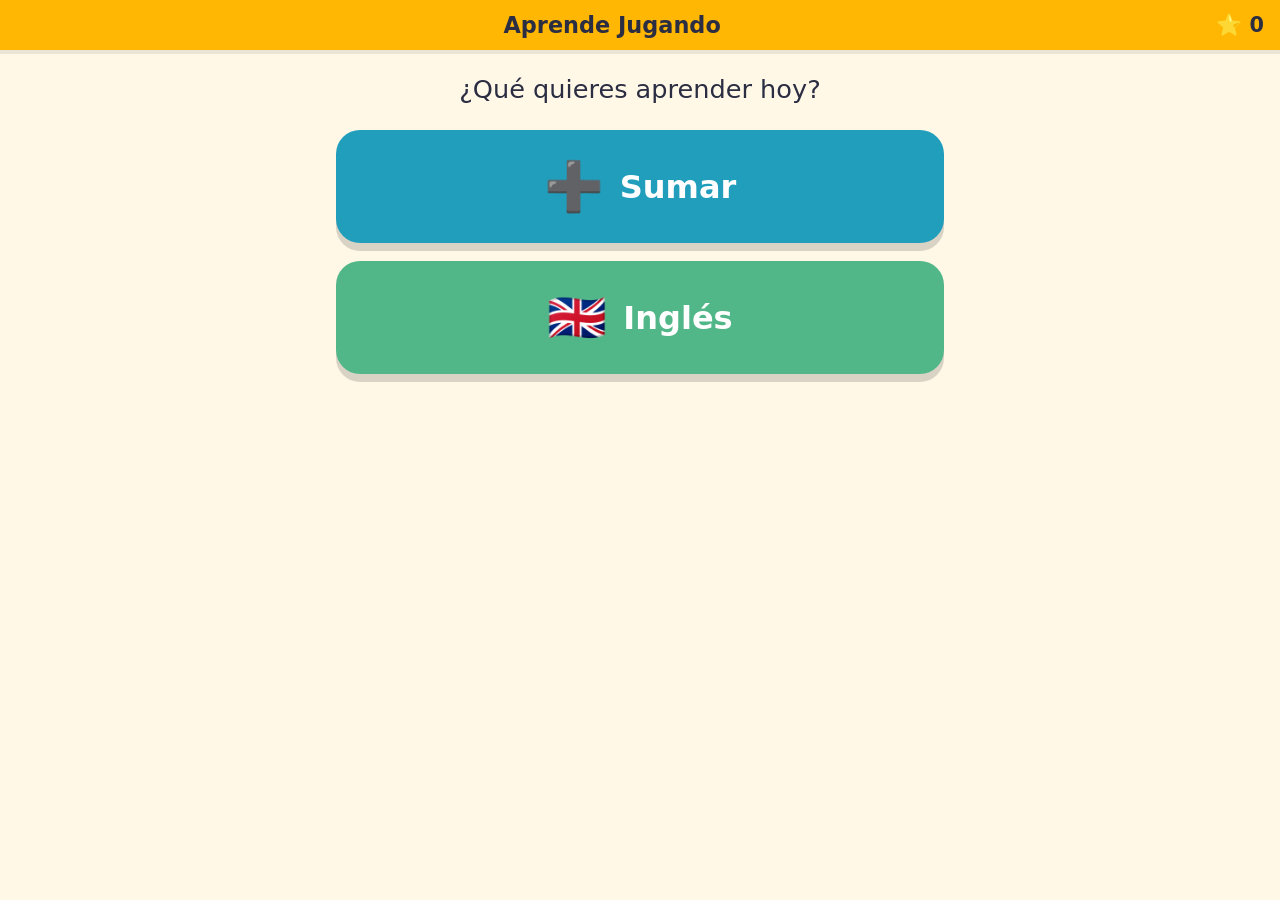
==== index.html @ 197bed0f "Add Aprende Jugando: kids' addition and English learning web app Co-Authored-By: Claude Opus 5.5 <no" ====
<!doctype html>
<html lang="es">
<head>
  <meta charset="utf-8">
  <meta name="viewport" content="width=device-width, initial-scale=1, maximum-scale=1">
  <meta name="theme-color" content="#ffb703">
  <title>Aprende Jugando</title>
  <link rel="stylesheet" href="style.css">
</head>
<body>
  <header>
    <button id="btn-home" class="icon-btn" aria-label="Inicio" hidden>🏠</button>
    <h1 id="title">Aprende Jugando</h1>
    <div class="stars" aria-label="Estrellas">⭐ <span id="star-count">0</span></div>
  </header>

  <main>
    <!-- Menú principal -->
    <section id="screen-menu" class="screen active">
      <p class="hello">¿Qué quieres aprender hoy?</p>
      <button class="big-card math" data-go="math-levels">
        <span class="card-emoji">➕</span><span>Sumar</span>
      </button>
      <button class="big-card english" data-go="english-topics">
        <span class="card-emoji">🇬🇧</span><span>Inglés</span>
      </button>
    </section>

    <!-- Niveles de suma -->
    <section id="screen-math-levels" class="screen">
      <p class="hello">Elige un nivel</p>
      <div class="grid">
        <button class="pill" data-math-max="5">🐣 Hasta 5</button>
        <button class="pill" data-math-max="10">🐥 Hasta 10</button>
        <button class="pill" data-math-max="20">🦅 Hasta 20</button>
      </div>
    </section>

    <!-- Juego de sumas -->
    <section id="screen-math" class="screen">
      <div class="progress"><div id="math-bar"></div></div>
      <div id="math-visual" class="visual" aria-hidden="true"></div>
      <div id="math-question" class="question"></div>
      <div id="math-options" class="options"></div>
    </section>

    <!-- Temas de inglés -->
    <section id="screen-english-topics" class="screen">
      <p class="hello">Elige un tema</p>
      <div id="topic-list" class="grid"></div>
    </section>

    <!-- Juego de inglés -->
    <section id="screen-english" class="screen">
      <div class="progress"><div id="eng-bar"></div></div>
      <p class="hint">Escucha y toca el dibujo correcto</p>
      <button id="eng-speak" class="speak-btn">🔊 <span id="eng-word"></span></button>
      <div id="eng-options" class="options pictures"></div>
    </section>

    <!-- Resultado -->
    <section id="screen-done" class="screen">
      <div class="trophy">🏆</div>
      <p class="hello" id="done-text"></p>
      <div class="grid">
        <button class="pill" id="btn-again">🔁 Otra vez</button>
        <button class="pill" data-go="menu">🏠 Inicio</button>
      </div>
    </section>
  </main>

  <div id="feedback" class="feedback" aria-live="polite"></div>
  <script src="app.js"></script>
</body>
</html>
---- style.css ----
:root {
  --bg: #fff8e7;
  --ink: #2b2d42;
  --yellow: #ffb703;
  --blue: #219ebc;
  --green: #52b788;
  --red: #ef476f;
  --card: #ffffff;
  --radius: 24px;
}
* { box-sizing: border-box; -webkit-tap-highlight-color: transparent; }
html, body { margin: 0; height: 100%; }
body {
  background: var(--bg);
  color: var(--ink);
  font-family: "Comic Sans MS", "Chalkboard SE", "Baloo 2", system-ui, sans-serif;
  display: flex; flex-direction: column;
  user-select: none;
}
header {
  display: flex; align-items: center; justify-content: space-between;
  gap: 8px; padding: 12px 16px; background: var(--yellow);
  box-shadow: 0 4px 0 rgba(0,0,0,.08);
}
header h1 { font-size: 1.4rem; margin: 0; flex: 1; text-align: center; }
.stars { font-size: 1.3rem; font-weight: bold; white-space: nowrap; }
.icon-btn {
  font-size: 1.6rem; background: #fff; border: 0; border-radius: 50%;
  width: 48px; height: 48px; cursor: pointer;
}
main { flex: 1; padding: 16px; max-width: 640px; width: 100%; margin: 0 auto; }
.screen { display: none; flex-direction: column; align-items: center; gap: 18px; }
.screen.active { display: flex; animation: pop .25s ease-out; }
.hello { font-size: 1.6rem; text-align: center; margin: 8px 0; }
.hint { font-size: 1.2rem; margin: 0; text-align: center; }

button { font-family: inherit; color: inherit; cursor: pointer; }
.big-card {
  width: 100%; border: 0; border-radius: var(--radius); padding: 28px;
  font-size: 2rem; font-weight: bold; color: #fff;
  display: flex; align-items: center; justify-content: center; gap: 16px;
  box-shadow: 0 8px 0 rgba(0,0,0,.15); transition: transform .1s;
}
.big-card:active, .pill:active, .opt:active { transform: translateY(4px); }
.big-card.math { background: var(--blue); }
.big-card.english { background: var(--green); }
.card-emoji { font-size: 3rem; }

.grid { display: grid; grid-template-columns: 1fr; gap: 14px; width: 100%; }
.pill {
  border: 0; border-radius: var(--radius); padding: 20px; font-size: 1.6rem;
  background: var(--card); box-shadow: 0 6px 0 rgba(0,0,0,.12);
}

.progress { width: 100%; height: 14px; background: #fff; border-radius: 99px; overflow: hidden; }
.progress div { height: 100%; width: 0; background: var(--green); transition: width .3s; }

.visual {
  display: flex; align-items: center; justify-content: center; flex-wrap: wrap;
  gap: 10px; min-height: 90px; font-size: 2rem; text-align: center;
}
.visual .group { display: flex; flex-wrap: wrap; justify-content: center; max-width: 45%; line-height: 1.1; }
.visual .plus { font-size: 2.4rem; font-weight: bold; color: var(--blue); }
.question { font-size: 3rem; font-weight: bold; }

.options { display: grid; grid-template-columns: repeat(3, 1fr); gap: 14px; width: 100%; }
.opt {
  border: 0; border-radius: var(--radius); background: var(--card);
  font-size: 2.6rem; font-weight: bold; padding: 18px 0;
  box-shadow: 0 6px 0 rgba(0,0,0,.12);
}
.options.pictures .opt { font-size: 3.6rem; }
.opt.right { background: var(--green); color: #fff; }
.opt.wrong { background: var(--red); color: #fff; animation: shake .3s; }

.speak-btn {
  border: 0; border-radius: var(--radius); background: var(--blue); color: #fff;
  font-size: 2.2rem; font-weight: bold; padding: 18px 28px;
  box-shadow: 0 6px 0 rgba(0,0,0,.15);
}
.trophy { font-size: 6rem; animation: bounce 1s infinite; }

.feedback {
  position: fixed; inset: 0; display: flex; align-items: center; justify-content: center;
  font-size: 6rem; pointer-events: none; opacity: 0; transition: opacity .2s;
}
.feedback.show { opacity: 1; animation: pop .4s ease-out; }

@keyframes pop { from { transform: scale(.8); opacity: 0; } to { transform: scale(1); opacity: 1; } }
@keyframes shake { 25% { transform: translateX(-6px); } 75% { transform: translateX(6px); } }
@keyframes bounce { 50% { transform: translateY(-12px); } }

@media (min-width: 520px) {
  .grid { grid-template-columns: repeat(auto-fit, minmax(180px, 1fr)); }
}
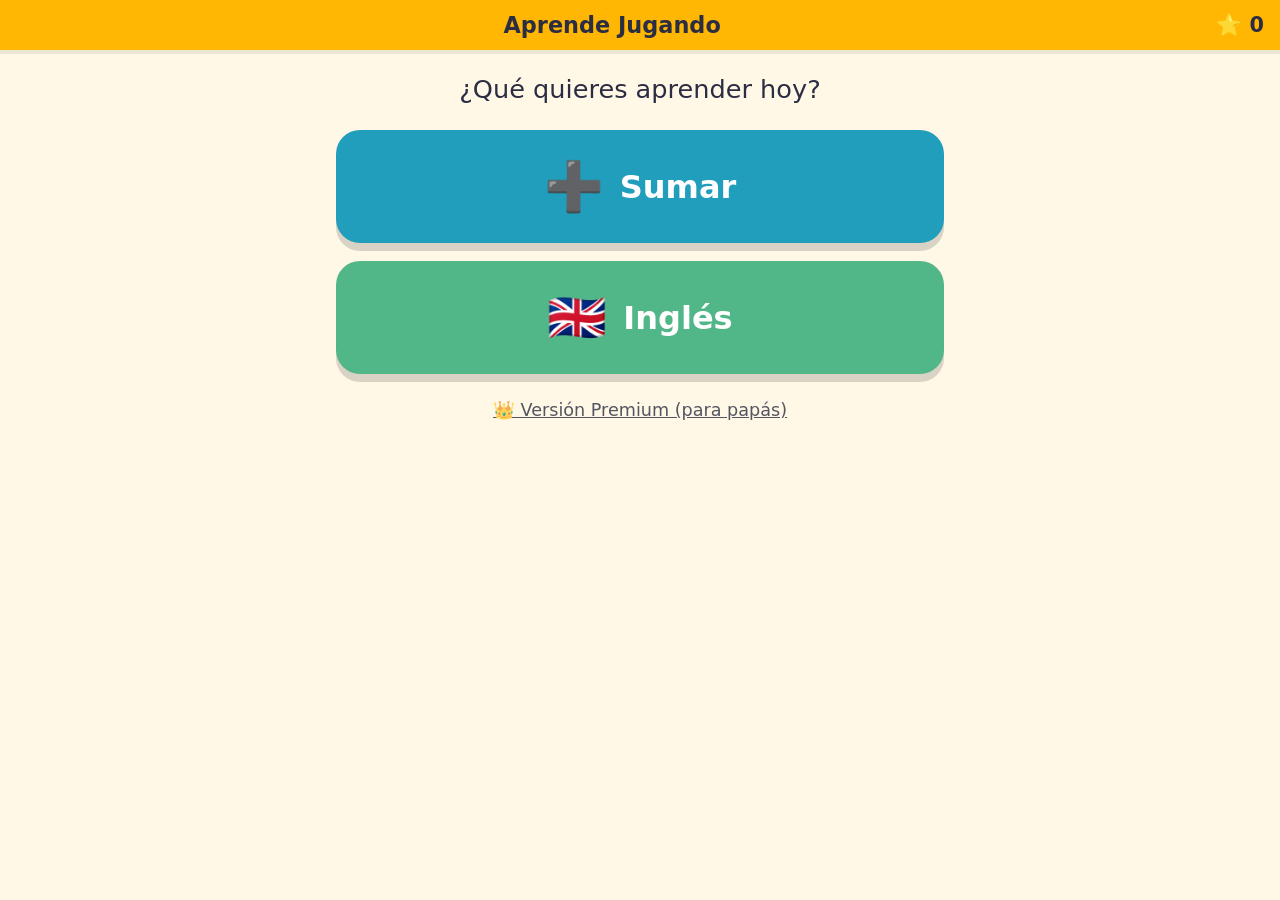
==== commit 9f8692cc: "Add freemium model: premium content, parental gate and ad slot Free tier keeps basic levels with an " ====
--- a/index.html
+++ b/index.html
@@ -24,6 +24,7 @@
       <button class="big-card english" data-go="english-topics">
         <span class="card-emoji">🇬🇧</span><span>Inglés</span>
       </button>
+      <button class="link-btn" id="btn-premium" data-parental="premium">👑 Versión Premium (para papás)</button>
     </section>
 
     <!-- Niveles de suma -->
@@ -32,7 +33,7 @@
       <div class="grid">
         <button class="pill" data-math-max="5">🐣 Hasta 5</button>
         <button class="pill" data-math-max="10">🐥 Hasta 10</button>
-        <button class="pill" data-math-max="20">🦅 Hasta 20</button>
+        <button class="pill" data-math-max="20" data-premium>🦅 Hasta 20</button>
       </div>
     </section>
 
@@ -62,14 +63,42 @@
     <section id="screen-done" class="screen">
       <div class="trophy">🏆</div>
       <p class="hello" id="done-text"></p>
+      <div id="ad-slot" class="ad-slot" hidden></div>
       <div class="grid">
         <button class="pill" id="btn-again">🔁 Otra vez</button>
         <button class="pill" data-go="menu">🏠 Inicio</button>
       </div>
     </section>
+
+    <!-- Premium (solo tras el control parental) -->
+    <section id="screen-premium" class="screen">
+      <div class="trophy">👑</div>
+      <p class="hello">Aprende Jugando Premium</p>
+      <ul class="perks">
+        <li>✅ Todos los niveles y temas</li>
+        <li>✅ Sin publicidad</li>
+      </ul>
+      <button class="pill buy" id="btn-buy"></button>
+      <p class="small" id="premium-status"></p>
+    </section>
   </main>
 
+  <!-- Control parental -->
+  <div id="gate" class="modal" hidden>
+    <div class="modal-box" role="dialog" aria-modal="true" aria-labelledby="gate-q">
+      <p class="small">Pregunta para adultos</p>
+      <p id="gate-q" class="gate-q"></p>
+      <input id="gate-input" type="number" inputmode="numeric" autocomplete="off">
+      <div class="grid two">
+        <button class="pill" id="gate-cancel">Cancelar</button>
+        <button class="pill ok" id="gate-ok">Continuar</button>
+      </div>
+    </div>
+  </div>
+
   <div id="feedback" class="feedback" aria-live="polite"></div>
+  <script src="config.js"></script>
+  <script src="monetization.js"></script>
   <script src="app.js"></script>
 </body>
 </html>
--- a/style.css
+++ b/style.css
@@ -93,3 +93,39 @@
 @media (min-width: 520px) {
   .grid { grid-template-columns: repeat(auto-fit, minmax(180px, 1fr)); }
 }
+
+/* ---------- Freemium ---------- */
+.locked { opacity: .65; }
+.locked::after { content: ' 🔒'; }
+.link-btn {
+  background: none; border: 0; font-size: 1.1rem; text-decoration: underline;
+  padding: 8px; color: var(--ink); opacity: .8;
+}
+.perks { list-style: none; padding: 0; margin: 0; font-size: 1.3rem; line-height: 2; }
+.pill.buy { background: var(--yellow); width: 100%; font-weight: bold; }
+.pill.ok { background: var(--green); color: #fff; }
+.small { font-size: 1rem; margin: 0; opacity: .75; text-align: center; }
+
+.ad-slot {
+  width: 100%; border: 2px dashed #bbb; border-radius: 16px; padding: 10px;
+  background: #fff; text-align: center;
+}
+.ad-slot[hidden] { display: none; }
+.ad-label { display: block; font-size: .8rem; opacity: .6; text-align: left; }
+.ad-body { min-height: 60px; display: flex; align-items: center; justify-content: center; opacity: .6; }
+
+.modal {
+  position: fixed; inset: 0; background: rgba(0,0,0,.45);
+  display: flex; align-items: center; justify-content: center; padding: 16px; z-index: 10;
+}
+.modal[hidden] { display: none; }
+.modal-box {
+  background: var(--bg); border-radius: var(--radius); padding: 20px;
+  width: 100%; max-width: 360px; display: flex; flex-direction: column; gap: 14px;
+}
+.gate-q { font-size: 1.8rem; text-align: center; margin: 0; font-weight: bold; }
+#gate-input {
+  font-size: 1.8rem; text-align: center; padding: 10px; border-radius: 12px;
+  border: 2px solid #ccc; font-family: inherit; width: 100%;
+}
+.grid.two { grid-template-columns: 1fr 1fr; }
